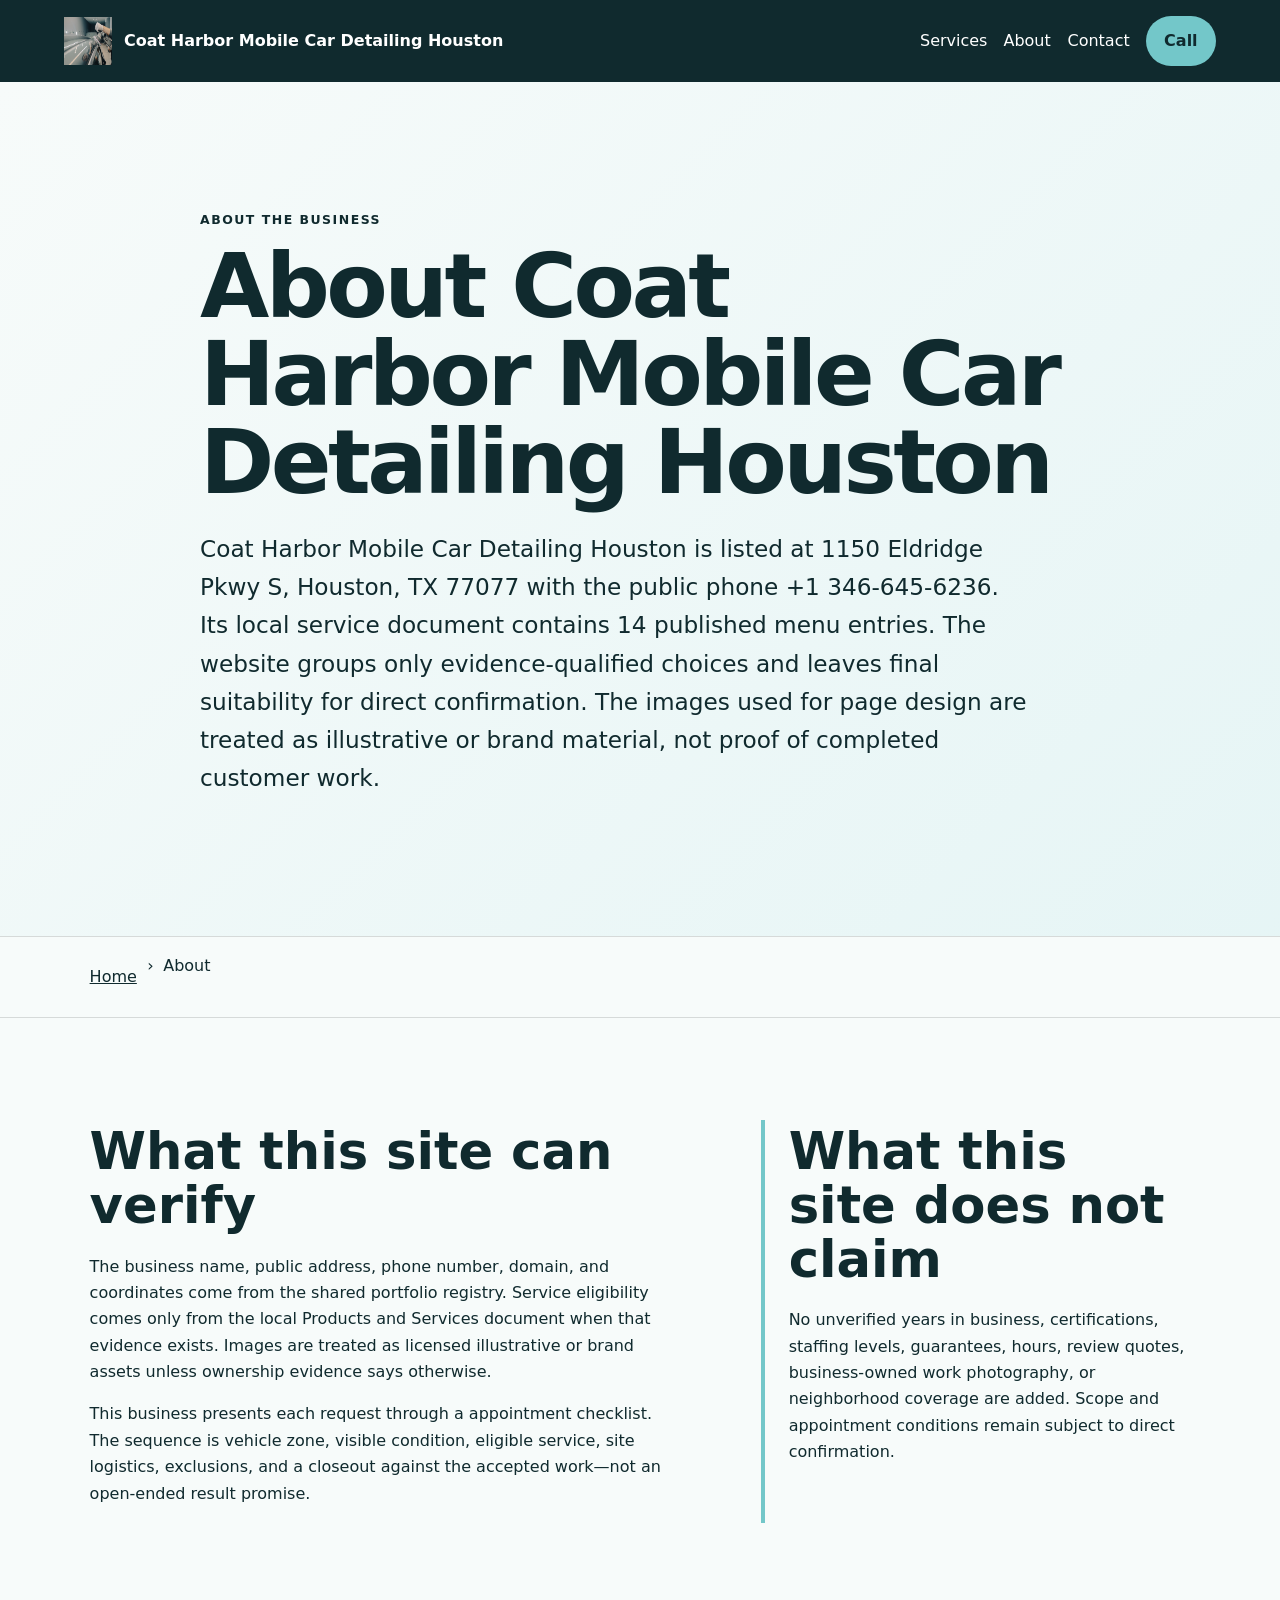
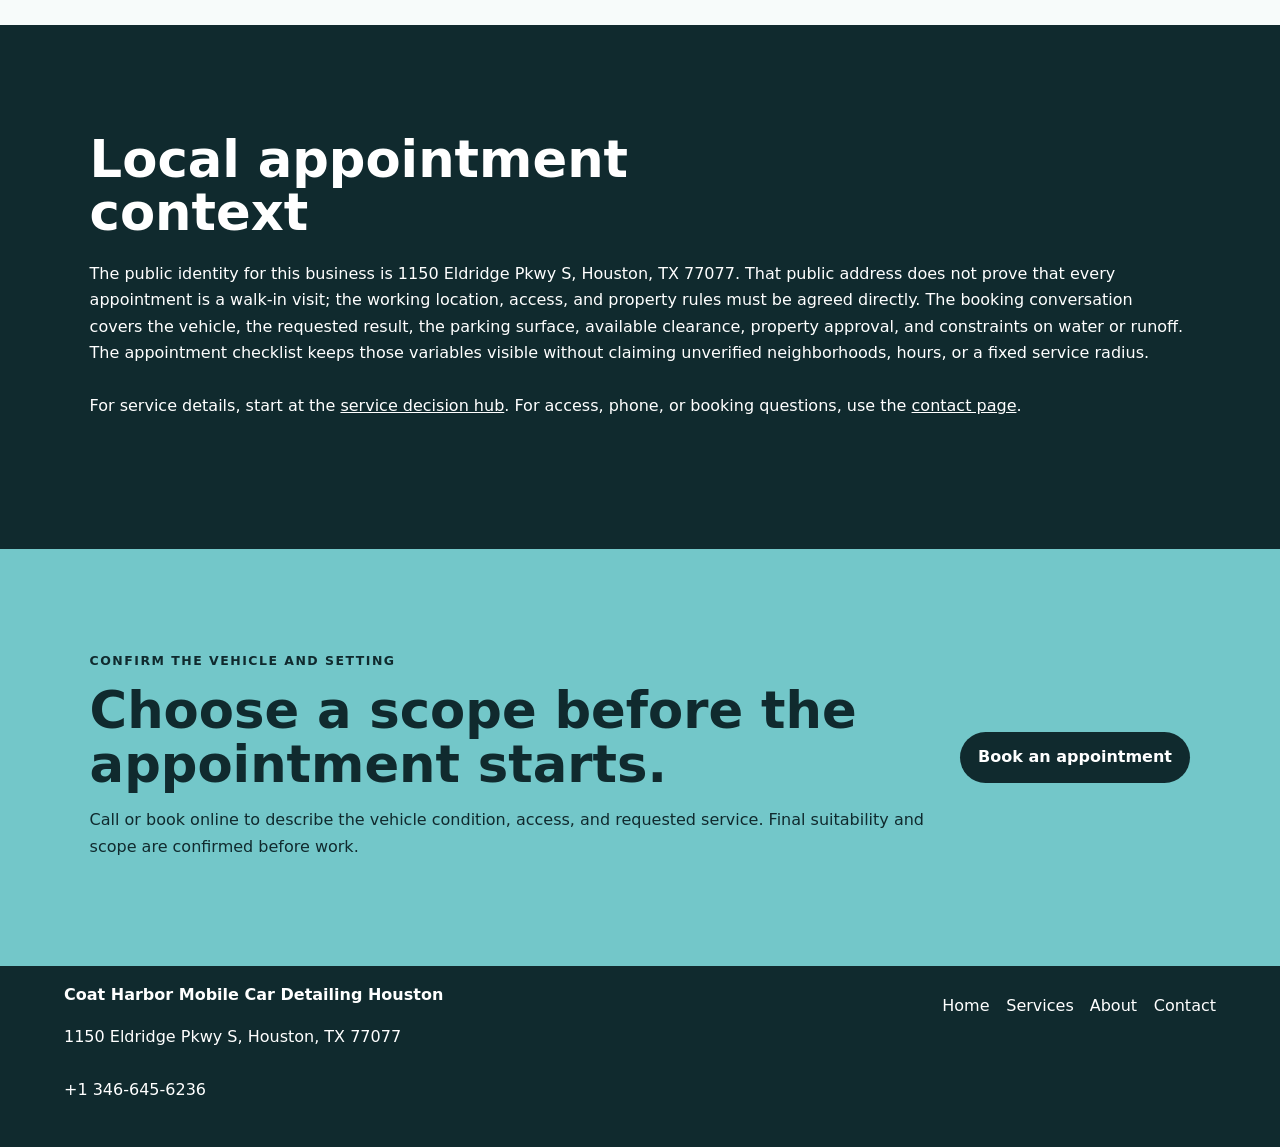
==== about/index.html @ dc300210 "feat: add service SEO pages" ====
<!doctype html>
<html lang="en"><head>
  <meta charset="utf-8"><meta name="viewport" content="width=device-width,initial-scale=1">
  <title>About Coat Harbor Mobile Car Detailing Houston | Houston, TX</title>
  <meta name="description" content="Verified identity, evidence boundaries, and appointment-planning approach for Coat Harbor Mobile Car Detailing Houston in Houston, TX.">
  <meta name="robots" content="index, follow, max-image-preview:large, max-snippet:-1">
  <link rel="canonical" href="https://coatharbor.shop/about/">
  <meta property="og:type" content="website"><meta property="og:title" content="About Coat Harbor Mobile Car Detailing Houston | Houston, TX">
  <meta property="og:description" content="Verified identity, evidence boundaries, and appointment-planning approach for Coat Harbor Mobile Car Detailing Houston in Houston, TX."><meta property="og:url" content="https://coatharbor.shop/about/">
  <meta property="og:image" content="https://coatharbor.shop/assets/hero-route.jpg"><meta name="twitter:card" content="summary_large_image">
  <link rel="icon" href="/assets/favicon.svg"><link rel="stylesheet" href="/seo-pages.css"><script type="application/ld+json">{
  "@context": "https://schema.org",
  "@graph": [
    {
      "@type": "BreadcrumbList",
      "@id": "https://coatharbor.shop/about/#breadcrumb",
      "itemListElement": [
        {
          "@type": "ListItem",
          "position": 1,
          "name": "Home",
          "item": "https://coatharbor.shop/"
        },
        {
          "@type": "ListItem",
          "position": 2,
          "name": "About Coat Harbor Mobile Car Detailing Houston | Houston, TX",
          "item": "https://coatharbor.shop/about/"
        }
      ]
    },
    {
      "@type": "WebPage",
      "@id": "https://coatharbor.shop/about/#webpage",
      "url": "https://coatharbor.shop/about/",
      "name": "About Coat Harbor Mobile Car Detailing Houston | Houston, TX",
      "description": "Verified identity, evidence boundaries, and appointment-planning approach for Coat Harbor Mobile Car Detailing Houston in Houston, TX.",
      "breadcrumb": {
        "@id": "https://coatharbor.shop/about/#breadcrumb"
      },
      "isPartOf": {
        "@id": "https://coatharbor.shop/#website"
      },
      "about": {
        "@id": "https://coatharbor.shop/#business"
      }
    },
    {
      "@type": "ImageObject",
      "@id": "https://coatharbor.shop/about/#primaryimage",
      "contentUrl": "https://coatharbor.shop/assets/hero-route.jpg",
      "caption": "Illustrative detailing artwork for Coat Harbor Mobile Car Detailing Houston",
      "representativeOfPage": true
    }
  ]
}</script>
</head><body style="--pilot-accent:#73c7c9;--pilot-dark:#102a2e;--pilot-paper:#f7fbfa">
<a class="skip-link" href="#content">Skip to content</a>
<header class="pilot-header"><a class="pilot-brand" href="/"><img src="/assets/hero-route.jpg" width="48" height="48" alt=""><span>Coat Harbor Mobile Car Detailing Houston</span></a>
<nav aria-label="Primary navigation"><a href="/services/">Services</a><a href="/about/">About</a><a href="/contact/">Contact</a><a class="pilot-call" href="tel:+13466456236">Call</a></nav></header>
<main id="content"><section class="pilot-hero text-only"><div><p class="eyebrow">About the business</p><h1>About Coat Harbor Mobile Car Detailing Houston</h1><p class="pilot-answer">Coat Harbor Mobile Car Detailing Houston is listed at 1150 Eldridge Pkwy S, Houston, TX 77077 with the public phone +1 346-645-6236. Its local service document contains 14 published menu entries. The website groups only evidence-qualified choices and leaves final suitability for direct confirmation. The images used for page design are treated as illustrative or brand material, not proof of completed customer work.</p></div></section><nav class="breadcrumbs" aria-label="Breadcrumb"><a href="/">Home</a><span>›</span><span>About</span></nav>
<section class="pilot-section pilot-grid"><div><h2>What this site can verify</h2><p>The business name, public address, phone number, domain, and coordinates come from the shared portfolio registry. Service eligibility comes only from the local Products and Services document when that evidence exists. Images are treated as licensed illustrative or brand assets unless ownership evidence says otherwise.</p><p>This business presents each request through a appointment checklist. The sequence is vehicle zone, visible condition, eligible service, site logistics, exclusions, and a closeout against the accepted work—not an open-ended result promise.</p></div><aside><h2>What this site does not claim</h2><p>No unverified years in business, certifications, staffing levels, guarantees, hours, review quotes, business-owned work photography, or neighborhood coverage are added. Scope and appointment conditions remain subject to direct confirmation.</p></aside></section>
<section class="pilot-section tone"><h2>Local appointment context</h2><p>The public identity for this business is 1150 Eldridge Pkwy S, Houston, TX 77077. That public address does not prove that every appointment is a walk-in visit; the working location, access, and property rules must be agreed directly. The booking conversation covers the vehicle, the requested result, the parking surface, available clearance, property approval, and constraints on water or runoff. The appointment checklist keeps those variables visible without claiming unverified neighborhoods, hours, or a fixed service radius.</p><p>For service details, start at the <a href="/services/">service decision hub</a>. For access, phone, or booking questions, use the <a href="/contact/">contact page</a>.</p></section>
<section class="pilot-cta"><div><p class="eyebrow">Confirm the vehicle and setting</p><h2>Choose a scope before the appointment starts.</h2><p>Call or book online to describe the vehicle condition, access, and requested service. Final suitability and scope are confirmed before work.</p></div><a class="pilot-button" href="https://cal.com/sumitdatta/auto-detail-service">Book an appointment</a></section>
</main><footer class="pilot-footer"><div><strong>Coat Harbor Mobile Car Detailing Houston</strong><p>1150 Eldridge Pkwy S, Houston, TX 77077</p><p><a href="tel:+13466456236">+1 346-645-6236</a></p></div><nav aria-label="Footer navigation"><a href="/">Home</a><a href="/services/">Services</a><a href="/about/">About</a><a href="/contact/">Contact</a></nav></footer>
</body></html>
---- seo-pages.css ----
*{box-sizing:border-box}html{scroll-behavior:smooth}body{margin:0;background:var(--pilot-paper);color:var(--pilot-dark);font-family:system-ui,-apple-system,BlinkMacSystemFont,"Segoe UI",sans-serif;line-height:1.65}.skip-link{position:absolute;left:-999px}.skip-link:focus{left:1rem;top:1rem;z-index:9;background:#fff;padding:.75rem}.pilot-header,.pilot-footer{display:flex;align-items:center;justify-content:space-between;gap:1.5rem;padding:1rem clamp(1rem,5vw,4rem);background:var(--pilot-dark);color:#fff}.pilot-header{position:sticky;top:0;z-index:5}.pilot-brand{display:flex;align-items:center;gap:.75rem;max-width:36rem;font-weight:800}.pilot-header a,.pilot-footer a{color:inherit;text-decoration:none}.pilot-header nav,.pilot-footer nav{display:flex;flex-wrap:wrap;gap:1rem;align-items:center}.pilot-header nav a,.pilot-footer nav a,.breadcrumbs a,.pilot-section a,.pilot-footer>div a{display:inline-flex;min-width:48px;min-height:48px;align-items:center}.pilot-call,.pilot-button{display:inline-flex;min-height:48px;align-items:center;justify-content:center;border-radius:999px;background:var(--pilot-accent);color:var(--pilot-dark)!important;padding:.75rem 1.15rem;font-weight:800;text-decoration:none}.pilot-hero{display:grid;grid-template-columns:minmax(0,1.2fr) minmax(260px,.8fr);gap:clamp(2rem,6vw,6rem);padding:clamp(4rem,9vw,8rem) clamp(1.25rem,7vw,7rem);align-items:center;background:linear-gradient(135deg,var(--pilot-paper),color-mix(in srgb,var(--pilot-accent) 18%,white))}.pilot-hero.text-only{grid-template-columns:minmax(0,880px);justify-content:center}.pilot-hero h1{font-size:clamp(2.5rem,7vw,6rem);line-height:.98;margin:.3rem 0 1.25rem;letter-spacing:-.04em}.pilot-hero img{width:100%;height:auto;aspect-ratio:4/3;object-fit:cover;border-radius:1.5rem;box-shadow:0 28px 70px #0003}.pilot-answer{font-size:clamp(1.15rem,2vw,1.45rem);max-width:52rem}.pilot-proof,.source-note{font-size:.9rem;opacity:.76}.eyebrow{text-transform:uppercase;letter-spacing:.12em;font-size:.78rem;font-weight:900}.breadcrumbs{display:flex;gap:.6rem;flex-wrap:wrap;padding:1rem clamp(1.25rem,7vw,7rem);border-block:1px solid #0002}.breadcrumbs a,.pilot-section a{color:inherit}.pilot-section{padding:clamp(3.5rem,8vw,7rem) clamp(1.25rem,7vw,7rem)}.pilot-section h2{font-size:clamp(2rem,4vw,3.6rem);line-height:1.05;max-width:18ch;margin:.3rem 0 1.3rem}.pilot-section h3{font-size:1.25rem;margin-top:2rem}.pilot-grid{display:grid;grid-template-columns:minmax(0,1.15fr) minmax(260px,.85fr);gap:clamp(2rem,7vw,7rem)}.pilot-grid aside{border-left:4px solid var(--pilot-accent);padding-left:1.5rem}.tone{background:var(--pilot-dark);color:#fff}.checklist,.steps{padding-left:1.25rem}.checklist li,.steps li{margin:.75rem 0}.steps{display:grid;grid-template-columns:repeat(5,minmax(0,1fr));gap:1rem;list-style:none;padding:0;counter-reset:step}.steps li{counter-increment:step;padding:1rem;border:1px solid #fff4;border-radius:1rem}.steps li:before{content:counter(step);display:block;font-size:2rem;font-weight:900;color:var(--pilot-accent)}.faq-list{max-width:900px}.faq-list details{border-top:1px solid #0003;padding:1rem 0}.faq-list summary{font-size:1.15rem;font-weight:800;cursor:pointer}.related-links,.service-cards{display:grid;grid-template-columns:repeat(2,minmax(0,1fr));gap:1rem}.related-links a,.service-cards article{display:block;padding:1.25rem;border:1px solid #0003;border-radius:1rem;background:#fff}.service-cards h2{font-size:1.6rem}.pilot-cta{display:flex;align-items:center;justify-content:space-between;gap:2rem;padding:clamp(3rem,7vw,6rem) clamp(1.25rem,7vw,7rem);background:var(--pilot-accent)}.pilot-cta h2{font-size:clamp(2rem,4vw,3.5rem);line-height:1.05;margin:.25rem 0}.pilot-cta .pilot-button{background:var(--pilot-dark);color:#fff!important;white-space:nowrap}.pilot-footer{align-items:flex-start}.large-link{font-size:clamp(1.4rem,3vw,2.4rem);font-weight:900}@media(max-width:800px){.pilot-header{position:static;align-items:flex-start}.pilot-brand span{display:none}.pilot-hero,.pilot-grid{grid-template-columns:1fr}.steps{grid-template-columns:1fr}.related-links,.service-cards{grid-template-columns:1fr}.pilot-cta,.pilot-footer{align-items:flex-start;flex-direction:column}}
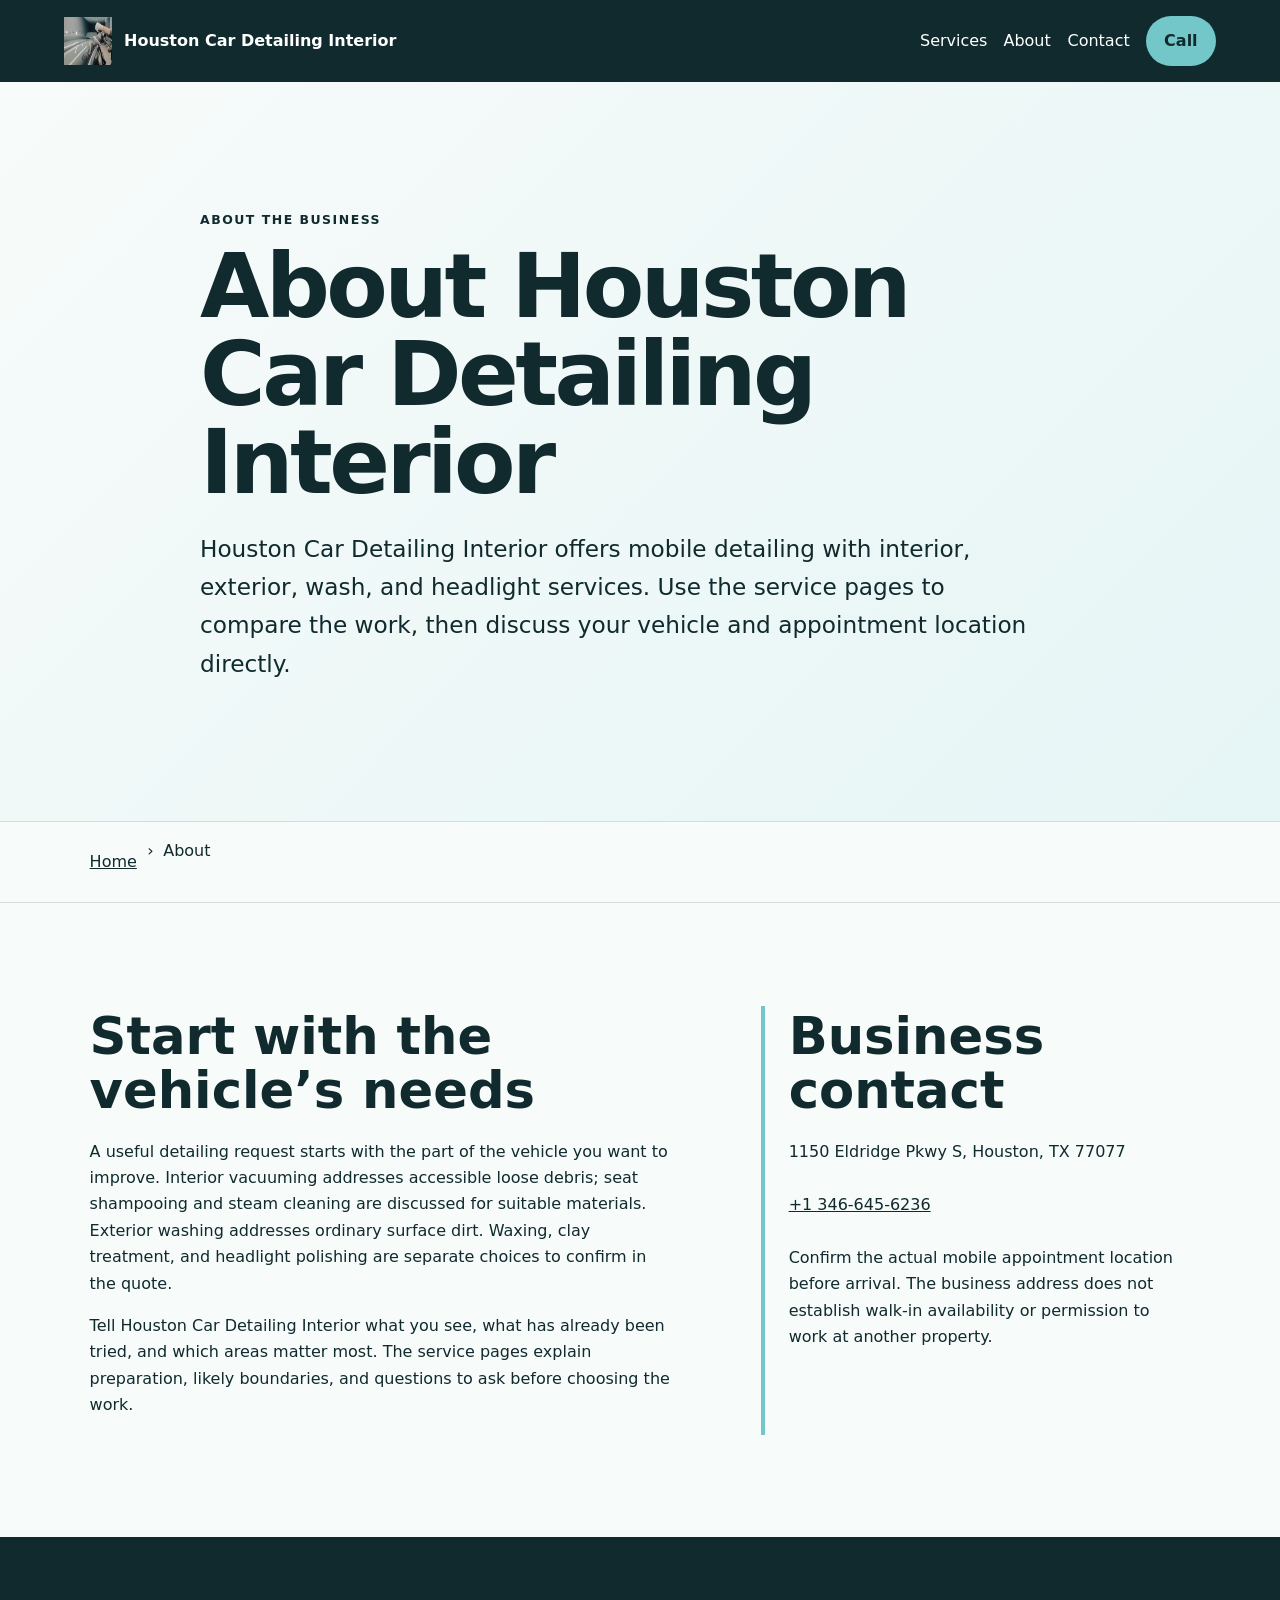
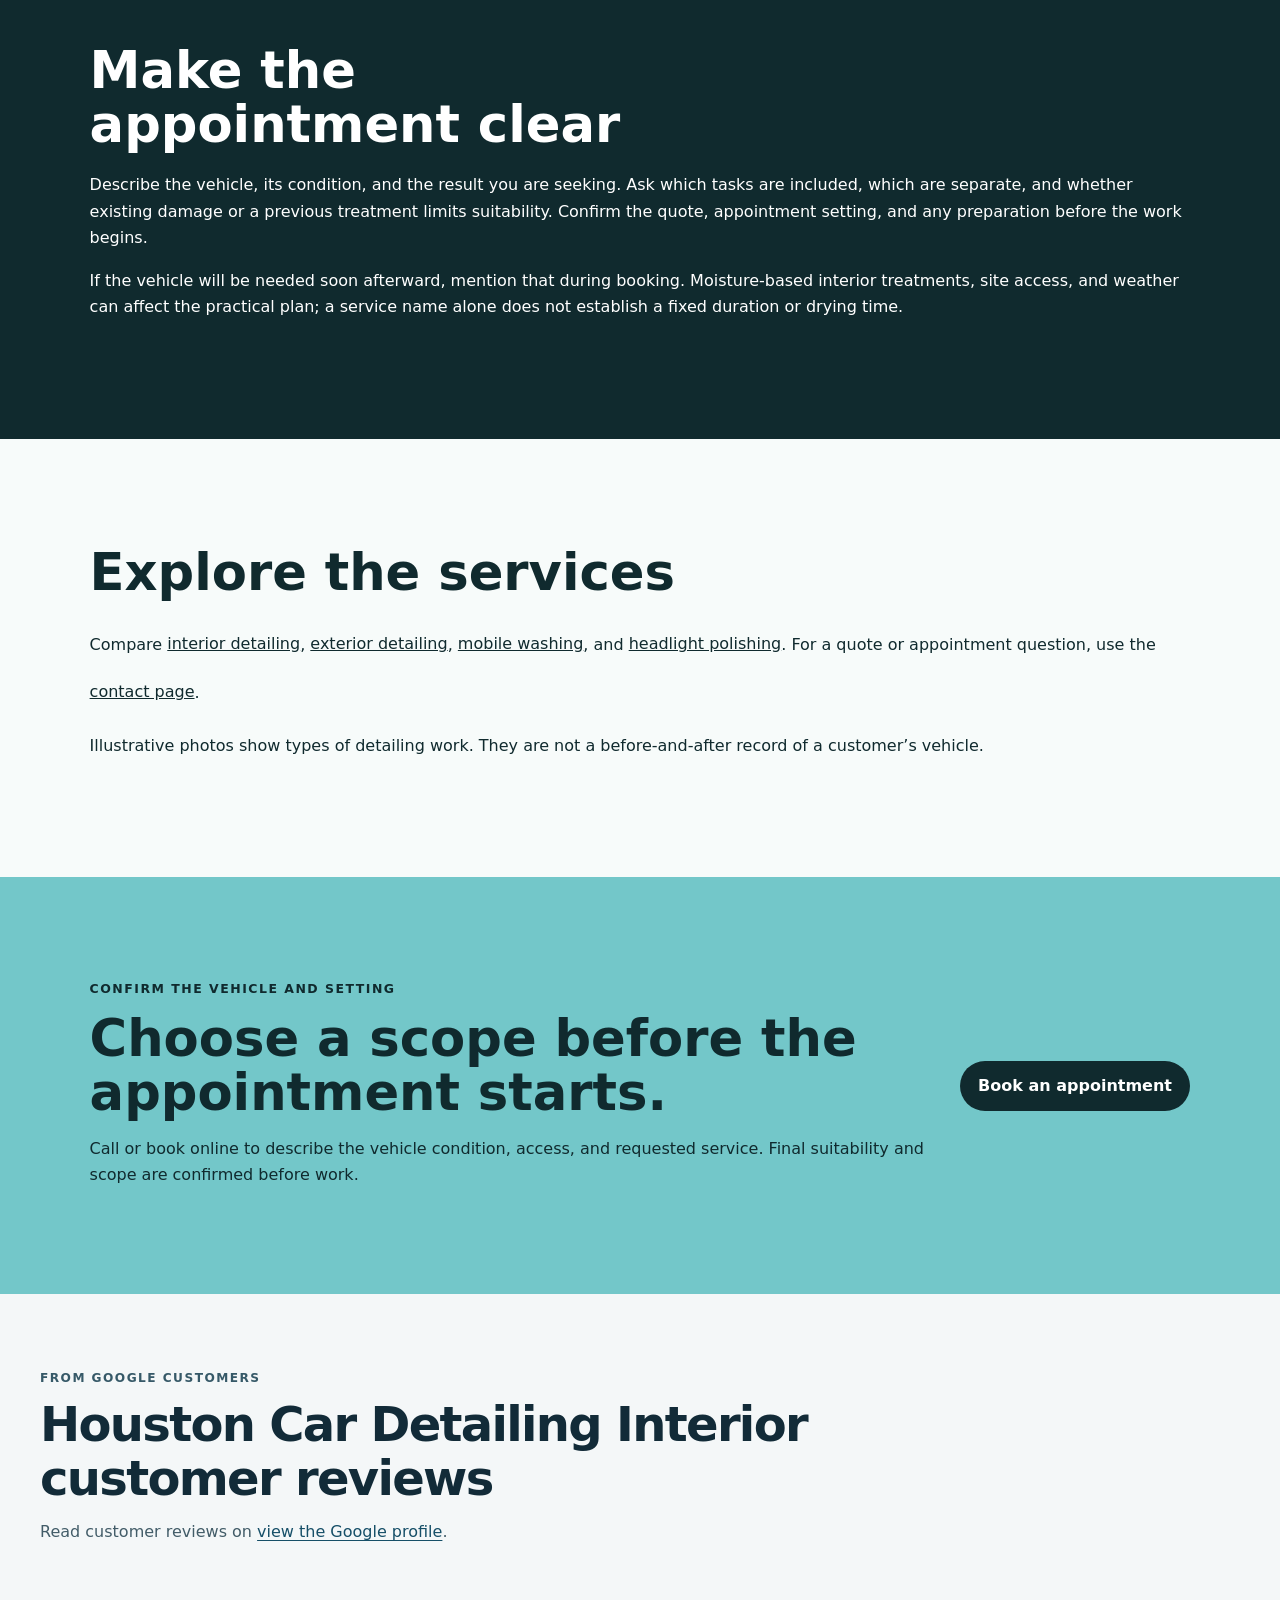
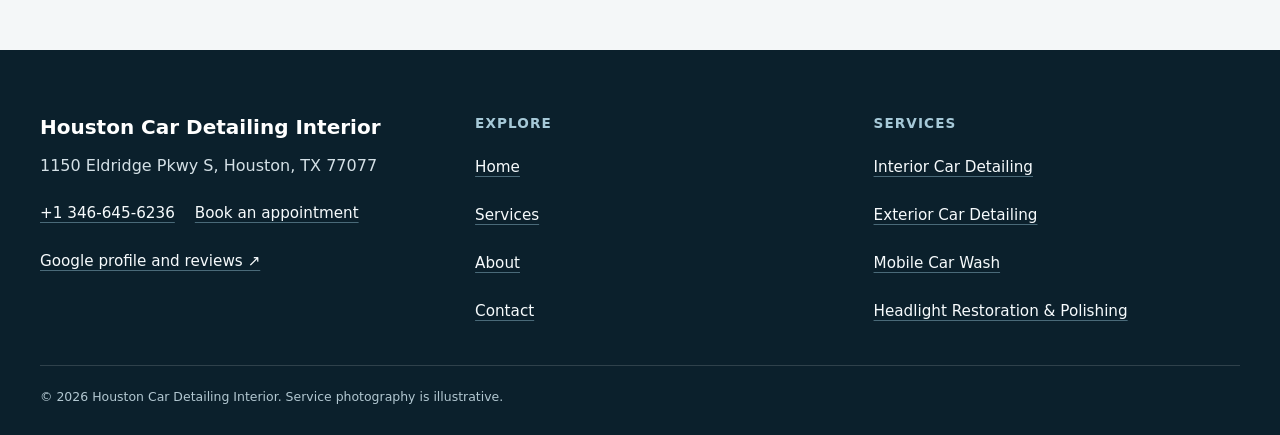
==== commit e6962648: "Align website branding and local service information" ====
--- a/about/index.html
+++ b/about/index.html
@@ -1,66 +1,70 @@
 <!doctype html>
 <html lang="en"><head>
   <meta charset="utf-8"><meta name="viewport" content="width=device-width,initial-scale=1">
-  <title>About Coat Harbor Mobile Car Detailing Houston | Houston, TX</title>
-  <meta name="description" content="Verified identity, evidence boundaries, and appointment-planning approach for Coat Harbor Mobile Car Detailing Houston in Houston, TX.">
+  <title>About Houston Car Detailing Interior | Houston, TX</title>
+  <meta name="description" content="Verified identity, evidence boundaries, and appointment-planning approach for Houston Car Detailing Interior in Houston, TX.">
   <meta name="robots" content="index, follow, max-image-preview:large, max-snippet:-1">
-  <link rel="canonical" href="https://coatharbor.shop/about/">
-  <meta property="og:type" content="website"><meta property="og:title" content="About Coat Harbor Mobile Car Detailing Houston | Houston, TX">
-  <meta property="og:description" content="Verified identity, evidence boundaries, and appointment-planning approach for Coat Harbor Mobile Car Detailing Houston in Houston, TX."><meta property="og:url" content="https://coatharbor.shop/about/">
-  <meta property="og:image" content="https://coatharbor.shop/assets/hero-route.jpg"><meta name="twitter:card" content="summary_large_image">
+  <link rel="canonical" href="https://houstoncardetailinginterior.shop/about/">
+  <meta property="og:type" content="website"><meta property="og:title" content="About Houston Car Detailing Interior | Houston, TX">
+  <meta property="og:description" content="Verified identity, evidence boundaries, and appointment-planning approach for Houston Car Detailing Interior in Houston, TX."><meta property="og:url" content="https://houstoncardetailinginterior.shop/about/">
+  <meta property="og:image" content="https://houstoncardetailinginterior.shop/assets/hero-route.jpg"><meta name="twitter:card" content="summary_large_image">
   <link rel="icon" href="/assets/favicon.svg"><link rel="stylesheet" href="/seo-pages.css"><script type="application/ld+json">{
   "@context": "https://schema.org",
   "@graph": [
     {
       "@type": "BreadcrumbList",
-      "@id": "https://coatharbor.shop/about/#breadcrumb",
+      "@id": "https://houstoncardetailinginterior.shop/about/#breadcrumb",
       "itemListElement": [
         {
           "@type": "ListItem",
           "position": 1,
           "name": "Home",
-          "item": "https://coatharbor.shop/"
+          "item": "https://houstoncardetailinginterior.shop/"
         },
         {
           "@type": "ListItem",
           "position": 2,
-          "name": "About Coat Harbor Mobile Car Detailing Houston | Houston, TX",
-          "item": "https://coatharbor.shop/about/"
+          "name": "About Houston Car Detailing Interior | Houston, TX",
+          "item": "https://houstoncardetailinginterior.shop/about/"
         }
       ]
     },
     {
       "@type": "WebPage",
-      "@id": "https://coatharbor.shop/about/#webpage",
-      "url": "https://coatharbor.shop/about/",
-      "name": "About Coat Harbor Mobile Car Detailing Houston | Houston, TX",
-      "description": "Verified identity, evidence boundaries, and appointment-planning approach for Coat Harbor Mobile Car Detailing Houston in Houston, TX.",
+      "@id": "https://houstoncardetailinginterior.shop/about/#webpage",
+      "url": "https://houstoncardetailinginterior.shop/about/",
+      "name": "About Houston Car Detailing Interior | Houston, TX",
+      "description": "Verified identity, evidence boundaries, and appointment-planning approach for Houston Car Detailing Interior in Houston, TX.",
       "breadcrumb": {
-        "@id": "https://coatharbor.shop/about/#breadcrumb"
+        "@id": "https://houstoncardetailinginterior.shop/about/#breadcrumb"
       },
       "isPartOf": {
-        "@id": "https://coatharbor.shop/#website"
+        "@id": "https://houstoncardetailinginterior.shop/#website"
       },
       "about": {
-        "@id": "https://coatharbor.shop/#business"
+        "@id": "https://houstoncardetailinginterior.shop/#business"
       }
     },
     {
       "@type": "ImageObject",
-      "@id": "https://coatharbor.shop/about/#primaryimage",
-      "contentUrl": "https://coatharbor.shop/assets/hero-route.jpg",
-      "caption": "Illustrative detailing artwork for Coat Harbor Mobile Car Detailing Houston",
+      "@id": "https://houstoncardetailinginterior.shop/about/#primaryimage",
+      "contentUrl": "https://houstoncardetailinginterior.shop/assets/hero-route.jpg",
+      "caption": "Illustrative detailing artwork for Houston Car Detailing Interior",
       "representativeOfPage": true
     }
   ]
 }</script>
+<link rel="stylesheet" href="/portfolio-components.css">
 </head><body style="--pilot-accent:#73c7c9;--pilot-dark:#102a2e;--pilot-paper:#f7fbfa">
 <a class="skip-link" href="#content">Skip to content</a>
-<header class="pilot-header"><a class="pilot-brand" href="/"><img src="/assets/hero-route.jpg" width="48" height="48" alt=""><span>Coat Harbor Mobile Car Detailing Houston</span></a>
+<header class="pilot-header"><a class="pilot-brand" href="/"><img src="/assets/hero-route.jpg" width="48" height="48" alt=""><span>Houston Car Detailing Interior</span></a>
 <nav aria-label="Primary navigation"><a href="/services/">Services</a><a href="/about/">About</a><a href="/contact/">Contact</a><a class="pilot-call" href="tel:+13466456236">Call</a></nav></header>
-<main id="content"><section class="pilot-hero text-only"><div><p class="eyebrow">About the business</p><h1>About Coat Harbor Mobile Car Detailing Houston</h1><p class="pilot-answer">Coat Harbor Mobile Car Detailing Houston is listed at 1150 Eldridge Pkwy S, Houston, TX 77077 with the public phone +1 346-645-6236. Its local service document contains 14 published menu entries. The website groups only evidence-qualified choices and leaves final suitability for direct confirmation. The images used for page design are treated as illustrative or brand material, not proof of completed customer work.</p></div></section><nav class="breadcrumbs" aria-label="Breadcrumb"><a href="/">Home</a><span>›</span><span>About</span></nav>
-<section class="pilot-section pilot-grid"><div><h2>What this site can verify</h2><p>The business name, public address, phone number, domain, and coordinates come from the shared portfolio registry. Service eligibility comes only from the local Products and Services document when that evidence exists. Images are treated as licensed illustrative or brand assets unless ownership evidence says otherwise.</p><p>This business presents each request through a appointment checklist. The sequence is vehicle zone, visible condition, eligible service, site logistics, exclusions, and a closeout against the accepted work—not an open-ended result promise.</p></div><aside><h2>What this site does not claim</h2><p>No unverified years in business, certifications, staffing levels, guarantees, hours, review quotes, business-owned work photography, or neighborhood coverage are added. Scope and appointment conditions remain subject to direct confirmation.</p></aside></section>
-<section class="pilot-section tone"><h2>Local appointment context</h2><p>The public identity for this business is 1150 Eldridge Pkwy S, Houston, TX 77077. That public address does not prove that every appointment is a walk-in visit; the working location, access, and property rules must be agreed directly. The booking conversation covers the vehicle, the requested result, the parking surface, available clearance, property approval, and constraints on water or runoff. The appointment checklist keeps those variables visible without claiming unverified neighborhoods, hours, or a fixed service radius.</p><p>For service details, start at the <a href="/services/">service decision hub</a>. For access, phone, or booking questions, use the <a href="/contact/">contact page</a>.</p></section>
+<main id="content"><section class="pilot-hero text-only"><div><p class="eyebrow">About the business</p><h1>About Houston Car Detailing Interior</h1><p class="pilot-answer">Houston Car Detailing Interior offers mobile detailing with interior, exterior, wash, and headlight services. Use the service pages to compare the work, then discuss your vehicle and appointment location directly.</p></div></section><nav class="breadcrumbs" aria-label="Breadcrumb"><a href="/">Home</a><span>›</span><span>About</span></nav>
+<section class="pilot-section pilot-grid"><div><h2>Start with the vehicle’s needs</h2><p>A useful detailing request starts with the part of the vehicle you want to improve. Interior vacuuming addresses accessible loose debris; seat shampooing and steam cleaning are discussed for suitable materials. Exterior washing addresses ordinary surface dirt. Waxing, clay treatment, and headlight polishing are separate choices to confirm in the quote.</p><p>Tell Houston Car Detailing Interior what you see, what has already been tried, and which areas matter most. The service pages explain preparation, likely boundaries, and questions to ask before choosing the work.</p></div><aside><h2>Business contact</h2><p>1150 Eldridge Pkwy S, Houston, TX 77077</p><p><a href="tel:+13466456236">+1 346-645-6236</a></p><p>Confirm the actual mobile appointment location before arrival. The business address does not establish walk-in availability or permission to work at another property.</p></aside></section>
+<section class="pilot-section tone"><h2>Make the appointment clear</h2><p>Describe the vehicle, its condition, and the result you are seeking. Ask which tasks are included, which are separate, and whether existing damage or a previous treatment limits suitability. Confirm the quote, appointment setting, and any preparation before the work begins.</p><p>If the vehicle will be needed soon afterward, mention that during booking. Moisture-based interior treatments, site access, and weather can affect the practical plan; a service name alone does not establish a fixed duration or drying time.</p></section>
+<section class="pilot-section"><h2>Explore the services</h2><p>Compare <a href="/services/interior-car-detailing/">interior detailing</a>, <a href="/services/exterior-car-detailing/">exterior detailing</a>, <a href="/services/mobile-car-wash/">mobile washing</a>, and <a href="/services/headlight-restoration/">headlight polishing</a>. For a quote or appointment question, use the <a href="/contact/">contact page</a>.</p><p>Illustrative photos show types of detailing work. They are not a before-and-after record of a customer’s vehicle.</p></section>
 <section class="pilot-cta"><div><p class="eyebrow">Confirm the vehicle and setting</p><h2>Choose a scope before the appointment starts.</h2><p>Call or book online to describe the vehicle condition, access, and requested service. Final suitability and scope are confirmed before work.</p></div><a class="pilot-button" href="https://cal.com/sumitdatta/auto-detail-service">Book an appointment</a></section>
-</main><footer class="pilot-footer"><div><strong>Coat Harbor Mobile Car Detailing Houston</strong><p>1150 Eldridge Pkwy S, Houston, TX 77077</p><p><a href="tel:+13466456236">+1 346-645-6236</a></p></div><nav aria-label="Footer navigation"><a href="/">Home</a><a href="/services/">Services</a><a href="/about/">About</a><a href="/contact/">Contact</a></nav></footer>
+<!-- PORTFOLIO-REVIEWS:START --><section class="portfolio-reviews" aria-labelledby="portfolio-reviews-title"><div class="portfolio-reviews__heading"><div><p class="portfolio-reviews__kicker">From Google customers</p><h2 id="portfolio-reviews-title">Houston Car Detailing Interior customer reviews</h2><p class="portfolio-reviews__intro">Read customer reviews on <a href="https://www.google.com/maps?cid=9572374286178744660" target="_blank" rel="noopener noreferrer">view the Google profile</a>.</p></div></div></section><!-- PORTFOLIO-REVIEWS:END -->
+</main><footer class="portfolio-footer"><div class="portfolio-footer__grid"><div><strong class="portfolio-footer__name">Houston Car Detailing Interior</strong><address>1150 Eldridge Pkwy S, Houston, TX 77077</address><div class="portfolio-footer__contact"><a href="tel:+13466456236">+1 346-645-6236</a><a href="https://cal.com/sumitdatta/auto-detail-service">Book an appointment</a></div><a href="https://www.google.com/maps?cid=9572374286178744660" target="_blank" rel="noopener noreferrer">Google profile and reviews ↗</a></div><div><h2>Explore</h2><nav aria-label="Footer navigation"><a href="/">Home</a><a href="/services/">Services</a><a href="/about/">About</a><a href="/contact/">Contact</a></nav></div><div><h2>Services</h2><nav aria-label="Service pages"><a href="/services/interior-car-detailing/">Interior Car Detailing</a><a href="/services/exterior-car-detailing/">Exterior Car Detailing</a><a href="/services/mobile-car-wash/">Mobile Car Wash</a><a href="/services/headlight-restoration/">Headlight Restoration &amp; Polishing</a></nav></div></div><p class="portfolio-footer__bottom">© <span id="year">2026</span> Houston Car Detailing Interior. Service photography is illustrative.</p></footer>
+<script src="/portfolio-components.js" defer></script>
 </body></html>
--- a/portfolio-components.css
+++ b/portfolio-components.css
@@ -0,0 +1,37 @@
+/* Portfolio components: scoped styles, no external requests. */
+.portfolio-reviews,.portfolio-footer{box-sizing:border-box;min-width:0;font-family:inherit}
+.portfolio-reviews *,.portfolio-footer *{box-sizing:border-box}
+.portfolio-reviews{color:#122b38;background:#f4f7f8;padding:clamp(3rem,6vw,5.5rem) max(20px,calc((100% - 1200px)/2));isolation:isolate}
+.portfolio-reviews__heading{display:flex;justify-content:space-between;align-items:flex-end;gap:24px;margin:0 0 28px}
+.portfolio-reviews__heading>div{min-width:0;max-width:850px}
+.portfolio-reviews__kicker{margin:0 0 10px;font-family:inherit;font-weight:700;font-size:.76rem;line-height:1.3;letter-spacing:.12em;text-transform:uppercase;color:#365968}
+.portfolio-reviews h2{max-width:none;margin:0 0 14px;font-family:inherit;font-size:clamp(1.8rem,4vw,3rem);font-weight:800;line-height:1.13;letter-spacing:-.035em;text-transform:none;color:#122b38;overflow-wrap:anywhere}
+.portfolio-reviews__intro{font-size:1rem;line-height:1.6;color:#425c68;margin:0}
+.portfolio-reviews__intro a,.portfolio-review__source{color:#164f68;text-decoration:underline;text-underline-offset:3px}
+.portfolio-reviews__controls{display:none;gap:8px;flex-shrink:0}
+.portfolio-reviews[data-ready] .portfolio-reviews__controls{display:flex}
+.portfolio-reviews__controls button{display:grid;place-items:center;width:48px;height:48px;border:1px solid #a9bac2;border-radius:50%;background:#fff;color:#122b38;font-family:inherit;font-weight:700;font-size:1.3rem;line-height:1;cursor:pointer}
+.portfolio-reviews__controls button:disabled{opacity:.35;cursor:default}
+.portfolio-reviews__track{display:flex;align-items:stretch;gap:18px;overflow-x:auto;overscroll-behavior-x:contain;scroll-snap-type:x proximity;scroll-padding-inline:1px;padding:2px 1px 20px;max-width:100%;min-width:0;scrollbar-width:thin;scrollbar-color:#7c9aa8 #dfe7eb}
+.portfolio-review{display:flex;flex-direction:column;flex:0 0 min(370px,86vw);min-width:0;max-width:100%;margin:0;padding:25px;background:#fff;border:1px solid #d7e1e6;border-radius:16px;box-shadow:0 8px 26px #0a263d08;scroll-snap-align:start;text-align:left}
+.portfolio-review__meta{display:flex;align-items:flex-start;justify-content:space-between;gap:14px;margin-bottom:16px}
+.portfolio-review__author{font-size:1rem;font-weight:800;line-height:1.4;color:#122b38;overflow-wrap:anywhere}
+.portfolio-review time{display:block;font-size:.82rem;line-height:1.5;color:#55717e;margin-top:3px}
+.portfolio-review__rating{white-space:nowrap;font-size:.85rem;font-weight:700;line-height:1.5;color:#735007}
+.portfolio-review blockquote{padding:0;margin:0 0 20px;border:0;color:#263f4c;font-family:inherit;font-weight:400;font-size:1rem;line-height:1.7;letter-spacing:normal;max-height:230px;overflow-y:auto;overflow-wrap:anywhere}
+.portfolio-review blockquote p{margin:0;font:inherit;color:inherit}
+.portfolio-review__source{display:inline-flex;align-items:center;min-height:48px;margin-top:auto;font-size:.9rem;font-weight:700}
+.portfolio-reviews__note{margin:15px 0 0;color:#58717e;font-size:.78rem;line-height:1.6}
+.portfolio-reviews :focus-visible,.portfolio-footer :focus-visible{outline:3px solid #167799;outline-offset:4px}
+.portfolio-footer{background:#0b202c;color:#f7fbfd;padding:clamp(2.5rem,5vw,4.5rem) max(20px,calc((100% - 1200px)/2)) 28px;line-height:1.6;text-align:left}
+.portfolio-footer__grid{display:grid;grid-template-columns:minmax(0,1.1fr) minmax(0,1fr) minmax(0,1fr);gap:32px}
+.portfolio-footer__name{display:block;margin:0 0 12px;color:#fff;font-size:1.25rem;font-weight:800;line-height:1.35;overflow-wrap:anywhere}
+.portfolio-footer address{font-size:1rem;font-style:normal;color:#d4e0e6;line-height:1.65}
+.portfolio-footer h2{margin:0 0 10px;font-family:inherit;font-size:.85rem;font-weight:800;line-height:1.4;letter-spacing:.08em;text-transform:uppercase;color:#a6c9d8;max-width:none}
+.portfolio-footer a{display:inline-flex;align-items:center;min-height:48px;max-width:100%;color:#f7fbfd;font-size:.95rem;text-decoration:underline;text-decoration-color:#4a6a79;text-underline-offset:4px;overflow-wrap:anywhere}
+.portfolio-footer a:hover{text-decoration-color:#e1eff5}
+.portfolio-footer nav{display:flex;flex-direction:column;align-items:flex-start;gap:0}
+.portfolio-footer__contact{display:flex;flex-wrap:wrap;gap:0 20px;margin-top:10px}
+.portfolio-footer__bottom{margin:30px 0 0;padding-top:20px;border-top:1px solid #ffffff26;color:#b2c7d1;font-size:.78rem;line-height:1.7}
+@media(max-width:760px){.portfolio-reviews__heading{align-items:flex-start;flex-direction:column;gap:16px}.portfolio-footer__grid{grid-template-columns:1fr;gap:28px}.portfolio-review{padding:21px;flex-basis:min(340px,84vw)}}
+@media(prefers-reduced-motion:reduce){.portfolio-reviews__track{scroll-behavior:auto}}
